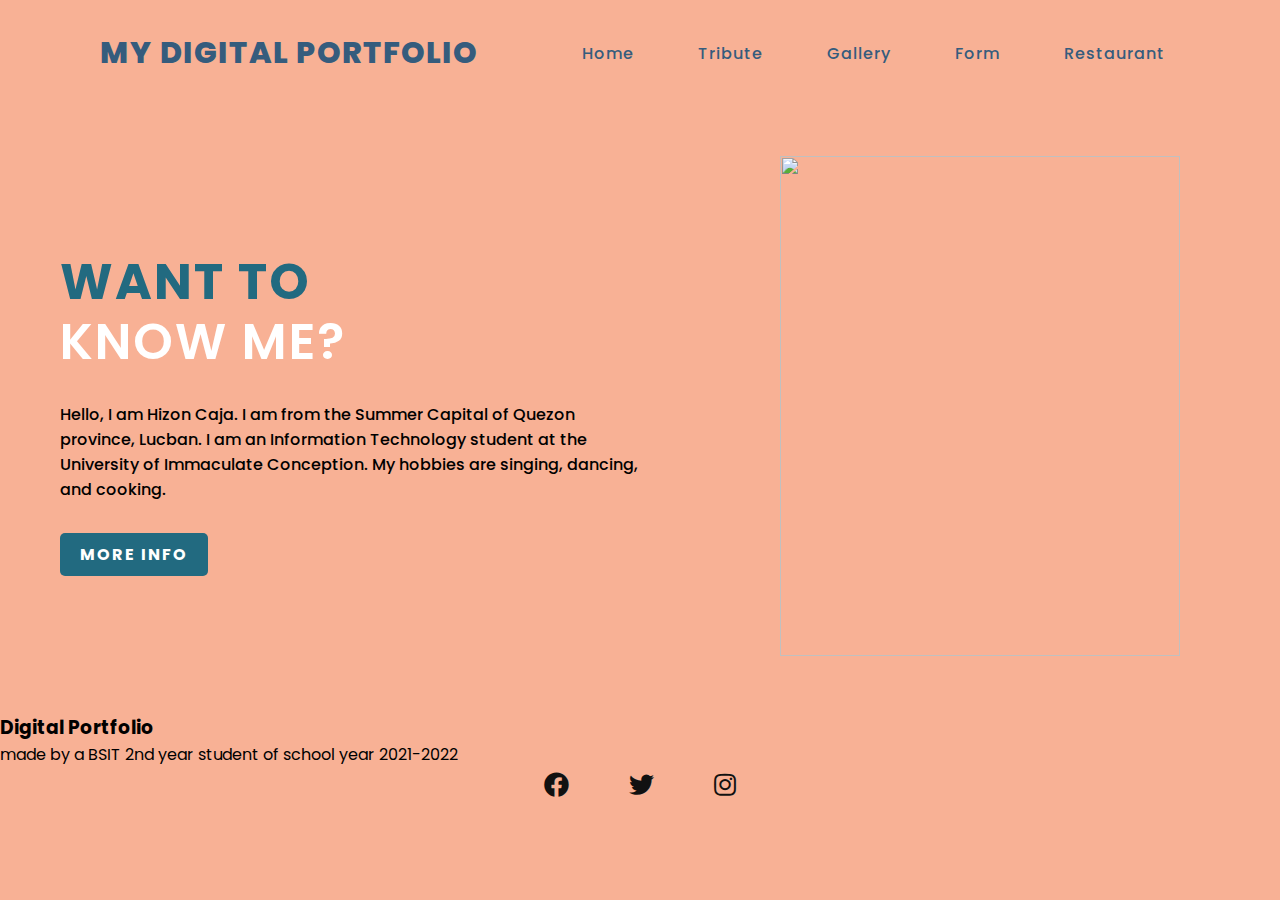
==== index.html @ dc5acf39 "updated" ====
<!DOCTYPE html>
<html lang="en">
  <head>
    <meta charset="UTF-8" />
    <meta http-equiv="X-UA-Compatible" content="IE=edge" />
    <meta name="viewport" content="width=device-width, initial-scale=1.0" />
    <title>Keishi Jay D. Watanabe</title><a href="#"></a>
    <link rel="stylesheet" href="index.css" />
    <link
      rel="stylesheet"
      href="https://cdnjs.cloudflare.com/ajax/libs/font-awesome/5.15.4/css/all.min.css"
    />
  </head>
  <body>
    <header>
      <h2><a href="#" class="logo">My Digital Portfolio</a></h2>
      <div class="navigation">
        <a href="index.html">Home</a>
        <a href="Demopages\Tribute\tribute.html">Tribute</a>
        <a href="Demopages\Gallery\gallery.html">Gallery</a>
        <a href="Demopages\Form\vaccination.html">Form</a>
        <a href="Demopages\Restaurant\myrestaurant.html">Restaurant</a>
      </div>
    </header>
    <div class="content">
      <div class="info">
        <h2>Want To <br /><span>Know Me?</span></h2>
        <p>
          Hello, I am Hizon Caja. I am from the Summer Capital of
          Quezon province, Lucban. I am an Information Technology student at the
          University of Immaculate Conception. My hobbies are singing, dancing,
          and cooking.
        </p>
        <a href="#" class="info-btn">More Info</a>
      </div>
      <div class="banner">
        <img src="Photos/car.jpg" />
      </div>
    </div>
    </div>
    <footer>
        <div class='footer-content'>
            <h3>Digital Portfolio</h3>
            <p>made by a BSIT 2nd year student of school year 2021-2022</p>
            <div class="media-icons">
              <a href="https://www.facebook.com/keishijaySlark14/"
                ><i class="fab fa-facebook"></i></a
              >
              <a href="https://twitter.com/KeishiiiJ"
                ><i class="fab fa-twitter"></i></a
              >
              <a href="https://www.instagram.com/keishiiiiij/"
                ><i class="fab fa-instagram"
                  ></i
                ></a
              >
        </div>
    </footer>
  </body>
</html>
---- index.css ----
@import url('https://fonts.googleapis.com/css2?family=Poppins:ital,wght@0,300;0,400;0,500;0,900;1,600;1,700;1,800&display=swap');

*{
    margin: 0;
    padding: 0;
    box-sizing: border-box;
    font-family: "Poppins", sans-serif;
}

body{
    
    background-color: #f8b195;
}

header{
    position: relative;
    top: 0;
    width: 100%;
    padding: 30px 100px;
    display: flex;
    justify-content: space-between;
    align-items: center;
}

header .logo{
    position: relative;
    color: #355c7d;
    font-size: 30px;
    text-decoration: none;
    text-transform: uppercase;
    font-weight: 800;
    letter-spacing: 1px;
}

header .navigation a{
    color: #355c7d;
    text-decoration: none;
    font-weight: 500;
    letter-spacing: 1px;
    padding: 2px 15px;
    border-radius: 20px;
    transition: 0.3s;
    transition-property: background;
}

header .navigation a:not(:last-child){
    margin-right: 30px;
}

header .navigation a:hover{
    background: #fff;
}

.content{
    display: flex;
    justify-content: space-between;
    padding: 50px 60px;
    align-items: center;
}

.content .info h2{
    color: #226a80;
    font-size: 50px;
    text-transform: uppercase;
    font-weight: 700;
    letter-spacing: 2px;
    line-height: 60px;
    margin-bottom: 30px;
}

.content .info h2 span{
    color: #fff;
    font-size: 50px;
    font-weight: 600;
}

.content .info{
    width: 50%;
}
.content .info p{
    font-size: 16px;
    font-weight: 500;
    margin-bottom: 40px;
}

.content .info-btn{
    color: #fff;
    background: #226a80;
    text-decoration: none;
    text-transform: uppercase;
    font-weight: 700;
    letter-spacing: 2px;
    padding: 10px 20px;
    border-radius: 5px;
}

.content .info-btn:hover{
    background: #0c4f60;
}

.media-icons{
    display: flex;
    justify-content: center;
    align-items: center;
    margin: auto;
}

.media-icons a{
    position: relative;
    color: #111;
    font-size: 25px;
}

.media-icons a:not(:last-child){
    margin-right: 60px;
}

.media-icons a:hover{
    transform: scale(1.5);
}

.content .banner img{
   width: 400px;
   height:500px;
   margin-right: 40px;
}
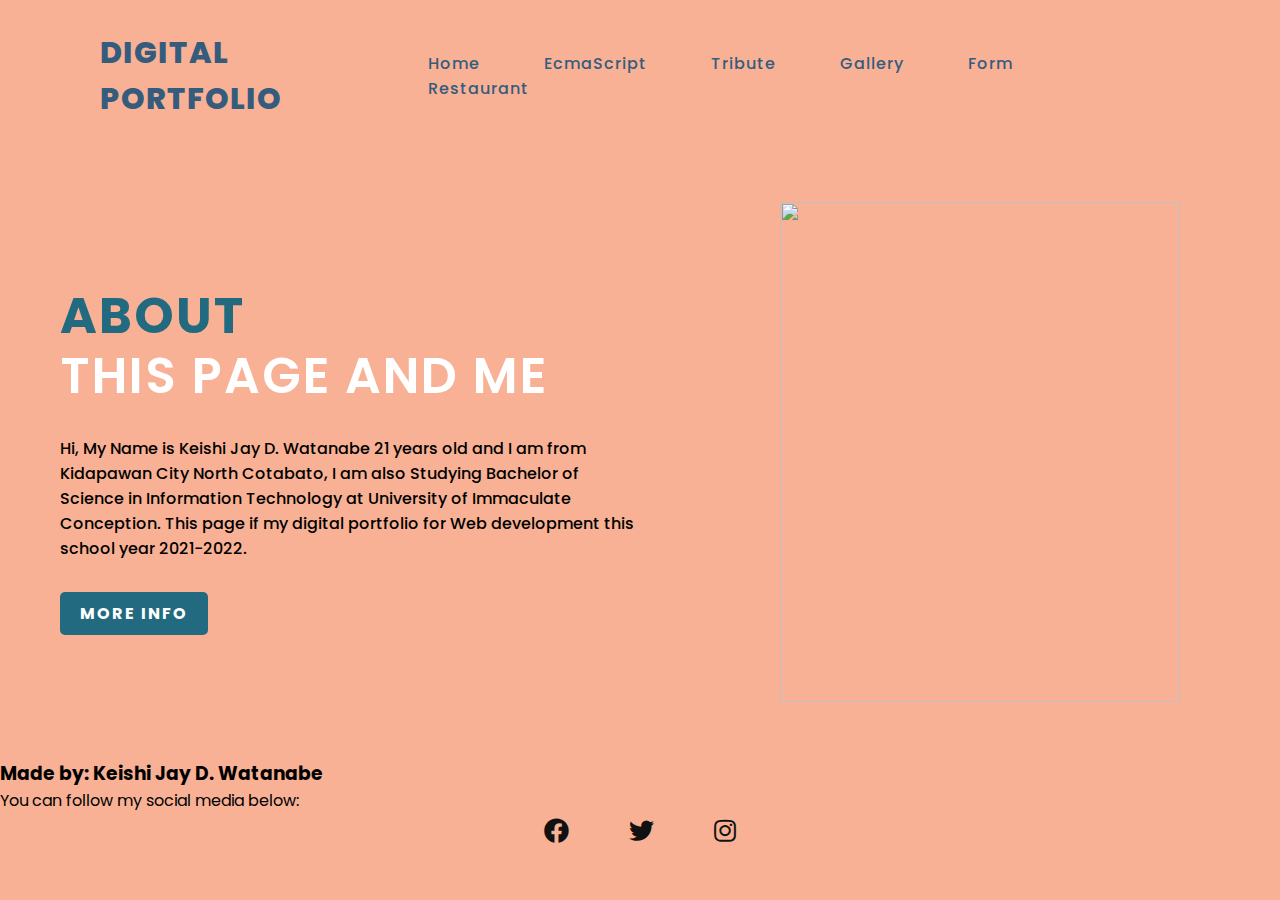
==== commit 813e707a: "UPDATEDDDDDD" ====
--- a/index.html
+++ b/index.html
@@ -13,10 +13,11 @@
   </head>
   <body>
     <header>
-      <h2><a href="#" class="logo">My Digital Portfolio</a></h2>
+      <h2><a href="#" class="logo">Digital Portfolio</a></h2>
       <div class="navigation">
         <a href="index.html">Home</a>
-        <a href="Demopages\Tribute\tribute.html">Tribute</a>
+        <a href="Demopages\Tribute\tribute.html">EcmaScript</a>
+        <a href="demopages\Tribute\tribute.html">Tribute</a>
         <a href="Demopages\Gallery\gallery.html">Gallery</a>
         <a href="Demopages\Form\vaccination.html">Form</a>
         <a href="Demopages\Restaurant\myrestaurant.html">Restaurant</a>
@@ -24,32 +25,29 @@
     </header>
     <div class="content">
       <div class="info">
-        <h2>Want To <br /><span>Know Me?</span></h2>
+        <h2>About<br /><span>This Page and Me</span></h2>
         <p>
-          Hello, I am Hizon Caja. I am from the Summer Capital of
-          Quezon province, Lucban. I am an Information Technology student at the
-          University of Immaculate Conception. My hobbies are singing, dancing,
-          and cooking.
+          Hi, My Name is Keishi Jay D. Watanabe 21 years old and I am from Kidapawan City North Cotabato, I am also Studying Bachelor of Science in Information Technology at University of Immaculate Conception. This page if my digital portfolio for Web development this school year 2021-2022.
         </p>
         <a href="#" class="info-btn">More Info</a>
       </div>
       <div class="banner">
-        <img src="Photos/car.jpg" />
+        <img src="D:\Keishi/dog.gif" />
       </div>
     </div>
     </div>
     <footer>
         <div class='footer-content'>
-            <h3>Digital Portfolio</h3>
-            <p>made by a BSIT 2nd year student of school year 2021-2022</p>
+            <h3>Made by: Keishi Jay D. Watanabe</h3>
+            <p> You can follow my social media below:</p>
             <div class="media-icons">
-              <a href="https://www.facebook.com/keishijaySlark14/"
+              <a href="https://www.facebook.com/keishijaySlark14/" target="_blank"
                 ><i class="fab fa-facebook"></i></a
               >
-              <a href="https://twitter.com/KeishiiiJ"
+              <a href="https://twitter.com/KeishiiiJ" target="_blank"
                 ><i class="fab fa-twitter"></i></a
               >
-              <a href="https://www.instagram.com/keishiiiiij/"
+              <a href="https://www.instagram.com/keishiiiiij/" target="_blank"
                 ><i class="fab fa-instagram"
                   ></i
                 ></a
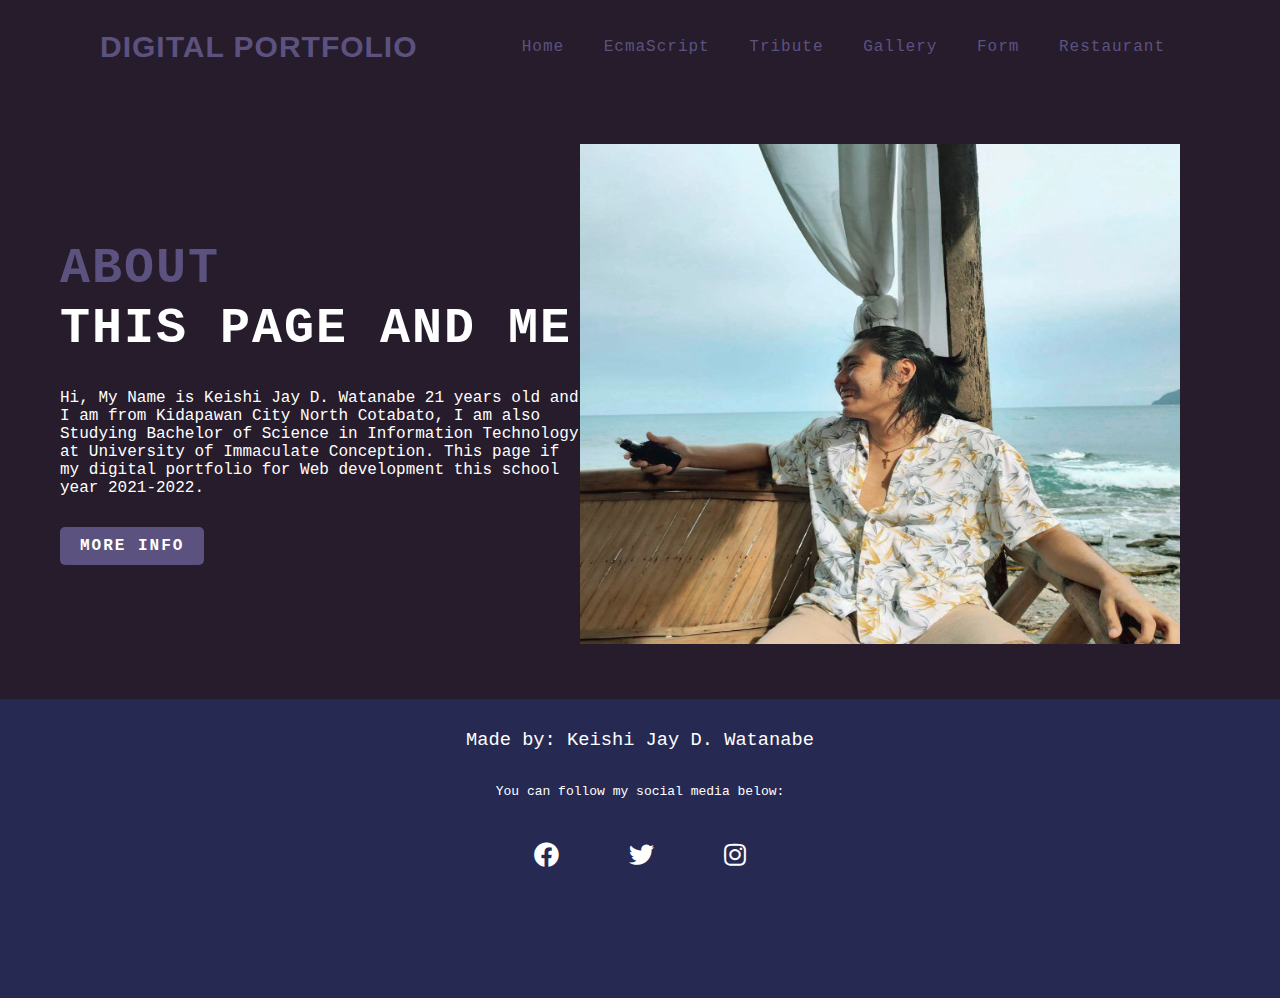
==== commit 607fe9ef: "KJDnjklsad" ====
--- a/index.html
+++ b/index.html
@@ -15,12 +15,12 @@
     <header>
       <h2><a href="#" class="logo">Digital Portfolio</a></h2>
       <div class="navigation">
-        <a href="index.html">Home</a>
-        <a href="Demopages\Tribute\tribute.html">EcmaScript</a>
-        <a href="demopages\Tribute\tribute.html">Tribute</a>
-        <a href="Demopages\Gallery\gallery.html">Gallery</a>
-        <a href="Demopages\Form\vaccination.html">Form</a>
-        <a href="Demopages\Restaurant\myrestaurant.html">Restaurant</a>
+        <a href="index.html"class="active">Home</a>
+        <a href="demopages\ecmascript\myreviewonecmascript.html">EcmaScript</a>
+        <a href="demopages\tribute\tribute.html">Tribute</a>
+        <a href="demopages\gallery\gallery.html">Gallery</a>
+        <a href="demopages\Vaxform\form.html">Form</a>
+        <a href="demopages\restaurant\restaurant.html">Restaurant</a>
       </div>
     </header>
     <div class="content">
@@ -32,7 +32,7 @@
         <a href="#" class="info-btn">More Info</a>
       </div>
       <div class="banner">
-        <img src="D:\Keishi/dog.gif" />
+        <img src="Keishi.jpg" />
       </div>
     </div>
     </div>
--- a/index.css
+++ b/index.css
@@ -4,12 +4,12 @@
     margin: 0;
     padding: 0;
     box-sizing: border-box;
-    font-family: "Poppins", sans-serif;
+    font-family: 'Roboto Mono', monospace;
 }
 
 body{
     
-    background-color: #f8b195;
+    background-color: #261C2C;
 }
 
 header{
@@ -24,16 +24,17 @@
 
 header .logo{
     position: relative;
-    color: #355c7d;
+    color: #5C527F;
     font-size: 30px;
     text-decoration: none;
     text-transform: uppercase;
     font-weight: 800;
     letter-spacing: 1px;
+    font-family: 'Anton', sans-serif;
 }
 
 header .navigation a{
-    color: #355c7d;
+    color: #5C527F;
     text-decoration: none;
     font-weight: 500;
     letter-spacing: 1px;
@@ -42,30 +43,48 @@
     transition: 0.3s;
     transition-property: background;
 }
-
-header .navigation a:not(:last-child){
+header ul {
+    display: flex;
+    justify-content: center;
+    align-items: center;
+}
+header ul li{
+    list-style: none;
     margin-right: 30px;
 }
-
+header ul li a{
+    text-decoration: none;
+    padding: 6px 15px;
+    color: white;
+    border-radius: 20px;
+}
+header ul li a:hover ,
+header ul li a.active
+{
+    background:  white;
+    color: #101820FF;
+    transition: 0.5s;
+}
 header .navigation a:hover{
-    background: #fff;
+    background: #5C527F;
 }
-
 .content{
     display: flex;
     justify-content: space-between;
     padding: 50px 60px;
     align-items: center;
+    font-family: 'Roboto Mono', monospace;
 }
 
 .content .info h2{
-    color: #226a80;
+    color: #5C527F;
     font-size: 50px;
     text-transform: uppercase;
     font-weight: 700;
     letter-spacing: 2px;
     line-height: 60px;
     margin-bottom: 30px;
+    font-family: 'Roboto Mono', monospace;
 }
 
 .content .info h2 span{
@@ -81,33 +100,63 @@
     font-size: 16px;
     font-weight: 500;
     margin-bottom: 40px;
+    color: #fff;
+    font-family: 'Roboto Mono', monospace;
 }
 
 .content .info-btn{
     color: #fff;
-    background: #226a80;
+    background: #5C527F;
     text-decoration: none;
     text-transform: uppercase;
     font-weight: 700;
     letter-spacing: 2px;
     padding: 10px 20px;
     border-radius: 5px;
+    font-family: 'Roboto Mono', monospace;
+    
 }
 
 .content .info-btn:hover{
-    background: #0c4f60;
+    background: #5C527F;
 }
+.content .banner img{
+    width: 600px;
+    height: 500px;
+    margin-right: 40px;
+ }
 
-.media-icons{
+footer {
+    background: #262A53;
+    height: 300px;
+    width: auto;
+    font-family:Arial, Helvetica, sans-serif;
+    padding-top: 40px;
+    color: #fff;
+}
+.footer-content {
     display: flex;
+    align-items: center;
     justify-content: center;
-    align-items: center;
-    margin: auto;
+    flex-direction: column;
+    text-align: center;
 }
-
+.footer-content h3 {
+    font-style: normal;
+    font-size: 3 px;
+    font-weight: 400;
+    line-height: 3px;
+}
+.footer-content p {
+    max-width: 500 px;
+    margin: 50px auto;
+    line-height: 0px;
+    font-size: small;
+    
+}
 .media-icons a{
     position: relative;
-    color: #111;
+    color: #fff;
     font-size: 25px;
 }
 
@@ -119,8 +168,3 @@
     transform: scale(1.5);
 }
 
-.content .banner img{
-   width: 400px;
-   height:500px;
-   margin-right: 40px;
-}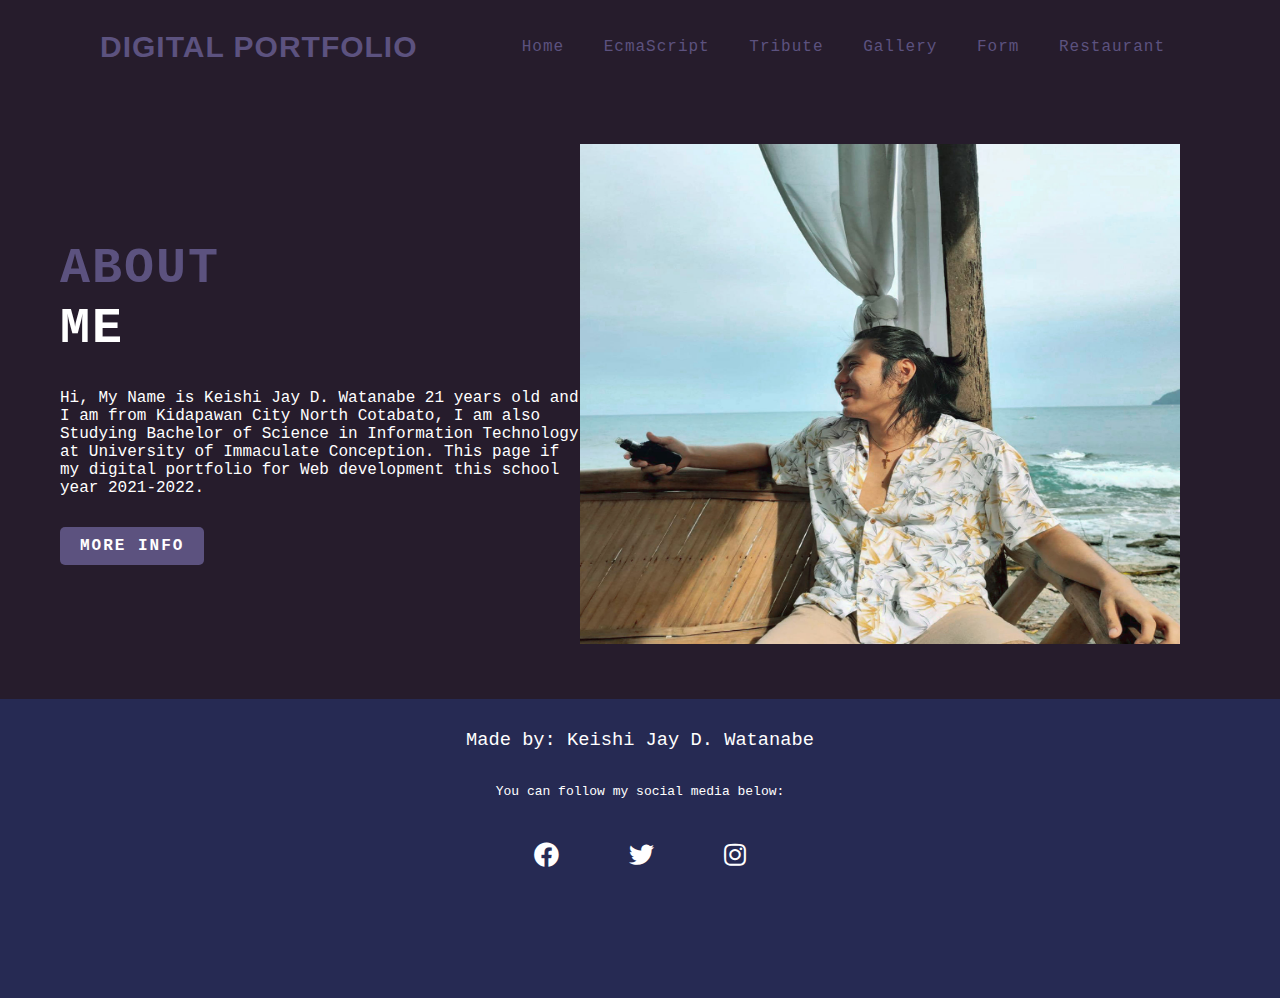
==== commit d43c062b: "klslaskdjas" ====
--- a/index.html
+++ b/index.html
@@ -25,7 +25,7 @@
     </header>
     <div class="content">
       <div class="info">
-        <h2>About<br /><span>This Page and Me</span></h2>
+        <h2>About<br /><span>Me</span></h2>
         <p>
           Hi, My Name is Keishi Jay D. Watanabe 21 years old and I am from Kidapawan City North Cotabato, I am also Studying Bachelor of Science in Information Technology at University of Immaculate Conception. This page if my digital portfolio for Web development this school year 2021-2022.
         </p>
